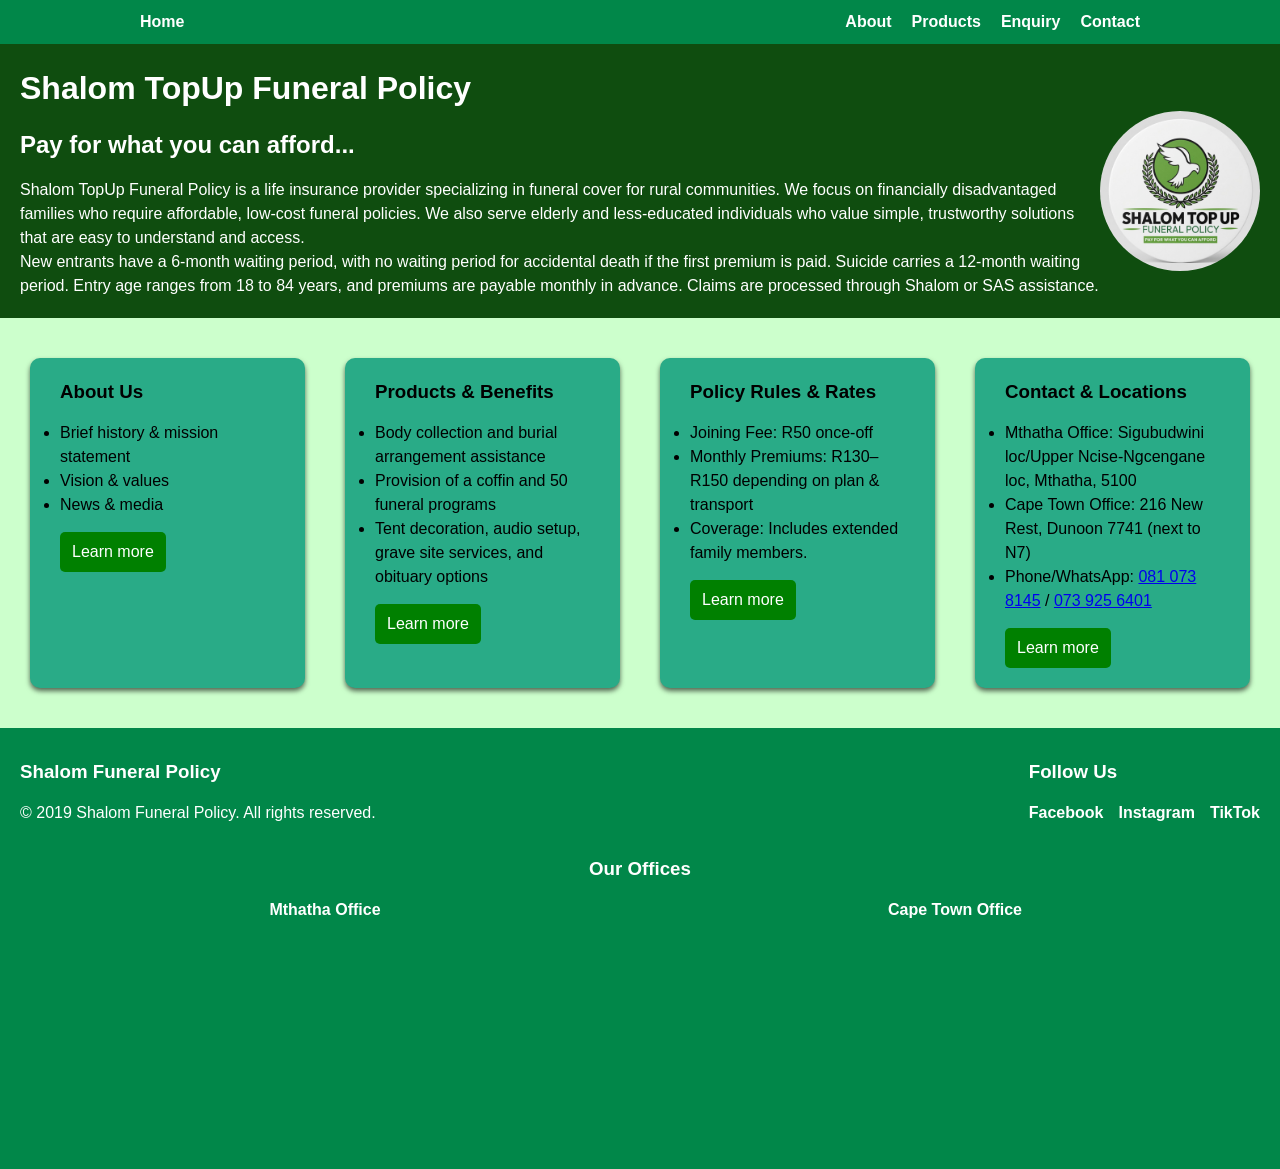
==== src/index.html @ 9d406cb4 ""Created all the necessary html files (index, contact, products, about, & enquiry), the stylesheet, " ====
<!doctype html>
<html lang="en">
  <head>
    <meta charset="UTF-8" />
    <meta name="viewport" content="width=device-width, initial-scale=1.0" />
    <link rel="stylesheet" href="css/style.css" />
    <title>Home | Shalom Funeral Policy</title>
  </head>
  <body>
    <!-- Navbar -->
    <nav class="navbar">
      <div class="container nav-container">
        <ul class="nav-tabs">
          <li><a href="index.html">Home</a></li>
          <li><a href="about.html">About</a></li>
          <li><a href="products.html">Products</a></li>
          <li><a href="enquiry.html">Enquiry</a></li>
          <li><a href="contact.html">Contact</a></li>
        </ul>
      </div>
    </nav>

    <!-- Header -->
    <header class="header">
      <div class="container header-container">
        <div class="header-text">
          <h1>Shalom TopUp Funeral Policy</h1>
          <h2>Pay for what you can afford...</h2>
          <p>
            Shalom TopUp Funeral Policy is a life insurance provider
            specializing in funeral cover for rural communities. We focus on
            financially disadvantaged families who require affordable, low‑cost
            funeral policies. We also serve elderly and less‑educated
            individuals who value simple, trustworthy solutions that are easy to
            understand and access.
          </p>
          <p>
            New entrants have a 6-month waiting period, with no waiting period
            for accidental death if the first premium is paid. Suicide carries a
            12-month waiting period. Entry age ranges from 18 to 84 years, and
            premiums are payable monthly in advance. Claims are processed
            through Shalom or SAS assistance.
          </p>
        </div>
        <img
          src="images/shalom logo img.jpg"
          alt="Shalom funeral policy logo: flying pigeon and olive leaves"
        />
      </div>
    </header>

    <!-- Boxes -->
    <section class="boxes">
      <div class="container box-container">
        <div class="box">
          <h3>About Us</h3>
          <ul>
            <li>Brief history & mission statement</li>
            <li>Vision & values</li>
            <li>News & media</li>
          </ul>
          <a href="about.html" class="button">Learn more</a>
        </div>

        <div class="box">
          <h3>Products & Benefits</h3>
          <ul>
            <li>Body collection and burial arrangement assistance</li>
            <li>Provision of a coffin and 50 funeral programs</li>
            <li>
              Tent decoration, audio setup, grave site services, and obituary
              options
            </li>
          </ul>
          <a href="products.html" class="button">Learn more</a>
        </div>

        <div class="box">
          <h3>Policy Rules & Rates</h3>
          <ul>
            <li>Joining Fee: R50 once-off</li>
            <li>Monthly Premiums: R130–R150 depending on plan & transport</li>
            <li>Coverage: Includes extended family members.</li>
          </ul>
          <a href="enquiry.html" class="button">Learn more</a>
        </div>

        <div class="box">
          <h3>Contact & Locations</h3>
          <ul>
            <li>
              Mthatha Office: Sigubudwini loc/Upper Ncise-Ngcengane loc,
              Mthatha, 5100
            </li>
            <li>Cape Town Office: 216 New Rest, Dunoon 7741 (next to N7)</li>
            <li>
              Phone/WhatsApp: <a href="tel:0810738145">081 073 8145</a> /
              <a href="tel:0739256401">073 925 6401</a>
            </li>
          </ul>
          <a href="contact.html" class="button">Learn more</a>
        </div>
      </div>
    </section>

    <!-- Footer -->
    <footer class="footer">
      <div class="container footer-container">
        <div class="footer-left">
          <h3>Shalom Funeral Policy</h3>
          <p>&copy; 2019 Shalom Funeral Policy. All rights reserved.</p>
        </div>

        <div class="footer-right">
          <h3>Follow Us</h3>
          <ul class="social-links">
            <li><a href="#">Facebook</a></li>
            <li><a href="#">Instagram</a></li>
            <li><a href="#">TikTok</a></li>
          </ul>
        </div>
      </div>

      <!-- Office Locations -->
      <div class="footer-maps">
        <h3>Our Offices</h3>
        <div class="map-container">
          <!-- Mthatha Office -->
          <div class="map-box">
            <h4>Mthatha Office</h4>
            <iframe
              src="https://www.google.com/maps/embed?pb=!1m10!1m8!1m3!1d3269.391829894581!2d28.48902126894337!3d-31.613419936713303!3m2!1i1024!2i768!4f13.1!5e0!3m2!1sen!2sza!4v1790331233607!5m2!1sen!2sza"
              width="200"
              height="200"
              style="border: 0"
              allowfullscreen=""
              loading="lazy"
              referrerpolicy="strict-origin-when-cross-origin"
            ></iframe>
            <iframe
              src="https://www.google.com/maps/embed?pb=!1m14!1m12!1m3!1d6713.548695125029!2d28.65916570067119!3d-31.54777387535346!2m3!1f0!2f0!3f0!3m2!1i1024!2i768!4f13.1!5e0!3m2!1sen!2sza!4v1790330222665!5m2!1sen!2sza"
              width="200"
              height="200"
              style="border: 0"
              allowfullscreen=""
              loading="lazy"
              referrerpolicy="strict-origin-when-cross-origin"
            ></iframe>
          </div>

          <!-- Cape Town Office -->
          <div class="map-box">
            <h4>Cape Town Office</h4>
            <iframe
              src="https://www.google.com/maps/embed?pb=!1m16!1m12!1m3!1d207.17129630194643!2d18.54341540076954!3d-33.81900299637479!2m3!1f0!2f0!3f0!3m2!1i1024!2i768!4f13.1!2m1!1s216%20New%20Rest%2C%20Dunoon%207741%20(next%20to%20N7)!5e0!3m2!1sen!2sza!4v1790330700147!5m2!1sen!2sza"
              width="200"
              height="200"
              style="border: 0"
              allowfullscreen=""
              loading="lazy"
              referrerpolicy="strict-origin-when-cross-origin"
            ></iframe>
          </div>
        </div>
      </div>
    </footer>
  </body>
</html>
---- src/css/style.css ----
/* Reset */
* {
  box-sizing: border-box;
  margin: 0;
  padding: 0;
}

body {
  font-family: 'Segoe UI', Tahoma, Geneva, Verdana, sans-serif;
  line-height: 1.5;
  color: #000;
  background-color: #ccffcc;
  font-size: 1rem;
}

img {
  max-width: 100%;
  border-radius: 50%;
}

h1, h2, h3 {
  margin-bottom: 15px;
}

/* Navbar */
.navbar {
  background-color: #018749;
  padding: 10px 0;
}

.nav-tabs {
  display: flex;
  justify-content: center;
  gap: 20px;
  list-style: none;
}

.navbar a {
  color: #fff;
  text-decoration: none;
  font-weight: bold;
}

.navbar a:hover {
  color: lightgreen;
}

/* Header */
.header {
  background-color: #0f4d0f;
  color: #fff;
  padding: 20px;
}

.header-container {
  display: flex;
  flex-direction: column;
  align-items: center;
  text-align: center;
}

.header img {
  margin-top: 20px;
  width: 8em;
}

/* Boxes */
.box-container {
  display: grid;
  grid-template-columns: 1fr;
  gap: 20px;
  padding: 20px;
}

.box {
  background-color: #29ab87;
  border-radius: 10px;
  box-shadow: 0 3px 5px rgba(0,0,0,0.6);
  padding: 20px;
}

.box ul {
  margin-bottom: 15px;
}

.button {
  display: inline-block;
  background: #008000;
  color: #fff;
  padding: 8px 12px;
  border-radius: 5px;
  text-decoration: none;
}

.button:hover {
  background: #0f4d0f;
}

/* Footer */
.footer {
  background-color: #018749;
  color: #fff;
  padding: 20px;
  text-align: center;
}

.footer a {
  color: #fff;
  text-decoration: none;
}

.footer a:hover {
  color: lightgreen;
}

/* Responsive Breakpoints */
@media (min-width: 577px) {
  .header-container {
    flex-direction: row;
    justify-content: space-between;
    text-align: left;
  }
  .header img {
    width: 10em;
  }
  .box-container {
    grid-template-columns: repeat(2, 1fr);
  }
}

@media (min-width: 993px) {
  .nav-tabs {
    display: flex;
    justify-content: space-between; /* pushes first item left, rest right */
    max-width: 62.5rem;
    margin-inline: auto;
    list-style: none;
    gap: 20px;
  }

  .nav-tabs li:first-child {
    margin-right: auto; /* forces Home to the far left */
  }
  .box-container {
    grid-template-columns: repeat(4, 1fr);
  }
}
.footer {
  background-color: #018749;
  color: white;
  padding: 30px 20px;
}
.footer-container {
  display: flex;
  flex-direction: column;
  align-items: center;
  text-align: center;
  gap: 20px;
}

.social-links {
  list-style: none;
  display: flex;
  gap: 15px;
  padding: 0;
}

.social-links a {
  color: #fff;
  text-decoration: none;
  font-weight: bold;
  transition: color 0.3s ease;
}

.social-links a:hover {
  color: lightgreen;
}

/* Maps Section */
.footer-maps {
  margin-top: 30px;
  text-align: center;
}

.map-container {
  display: grid;
  grid-template-columns: 1fr;
  gap: 20px;
}

.map-box h4 {
  margin-bottom: 10px;
}

@media (min-width: 768px) {
  .footer-container {
    flex-direction: row;
    justify-content: space-between;
    text-align: left;
  }
  .map-container {
    grid-template-columns: repeat(2, 1fr);
  }
}
.box {
  background-color: #29ab87;
  color: black;
  border-radius: 10px;
  margin: 20px 10px;
  box-shadow: 0 3px 5px rgba(0,0,0,0.6);
  padding: 20px 30px;
  transition: transform 0.3s ease, box-shadow 0.3s ease;
}

/* Hover effect */
.box:hover {
  transform: translateY(-5px); /* lifts the box slightly */
  box-shadow: 0 6px 12px rgba(0,0,0,0.6);
  background-color: #33c295; /* slightly brighter green */
}

/* Focus effect (for keyboard navigation) */
.box:focus-within {
  outline: 3px solid #008000; /* green outline */
  transform: translateY(-5px);
  box-shadow: 0 6px 12px rgba(0,0,0,0.6);
}
/* External pages styles */
/* About Page */
.about-header {  
  color: black;
  padding-inline: 40px;
  padding-bottom: 20px;
}
.about-header div{
  display: block;
}
.about-header ul {
  margin-top: 20px;
  list-style: disc;
  padding-left: 20px;
}
.about-footer{
  color: white;
  background-color: #004d00;
  padding: 20px;
}
/* Products Page */
.products-header {
  color: #000;
  padding-inline: 40px;
  padding-bottom: 20px;
}
.products-header div{
  display: block;
}
.products-header ul {
  margin-top: 20px;
  list-style: square;
  padding-left: 20px;
}
.products-footer{
  color: white;
  background-color: #004d00;
  padding: 20px;
}

/* Enquiry Page */
.enquiry-header div{
  margin: 20px;
  display: flex;
  flex-direction: column;
  align-items: center;
}
.enquiry-form {
  display: flex;
  flex-direction: column;
  gap: 15px;
  margin-top: 20px;
}
.enquiry-form input, .enquiry-form textarea {
  padding: 10px;
  border: 1px solid #ccc;
  border-radius: 5px;
}
.enquiry-form button {
  background-color: #008000;
  color: #fff;
  padding: 10px;
  border: none;
  border-radius: 5px;
}
.enquiry-form button:hover {
  background-color: #0f4d0f;
}
/* Contact Page */
.maps {
  display: grid;
  grid-template-columns: 1fr;
  gap: 20px;
  margin: 20px;
}
.map-box h3 {
  margin-bottom: 10px;
}
.contact-header a{
  color: blue;  
}
.contact-header div{
  display: block;
  justify-items: center;
}
@media (min-width: 768px) {
  .maps {
    grid-template-columns: repeat(2, 1fr);
  }
}
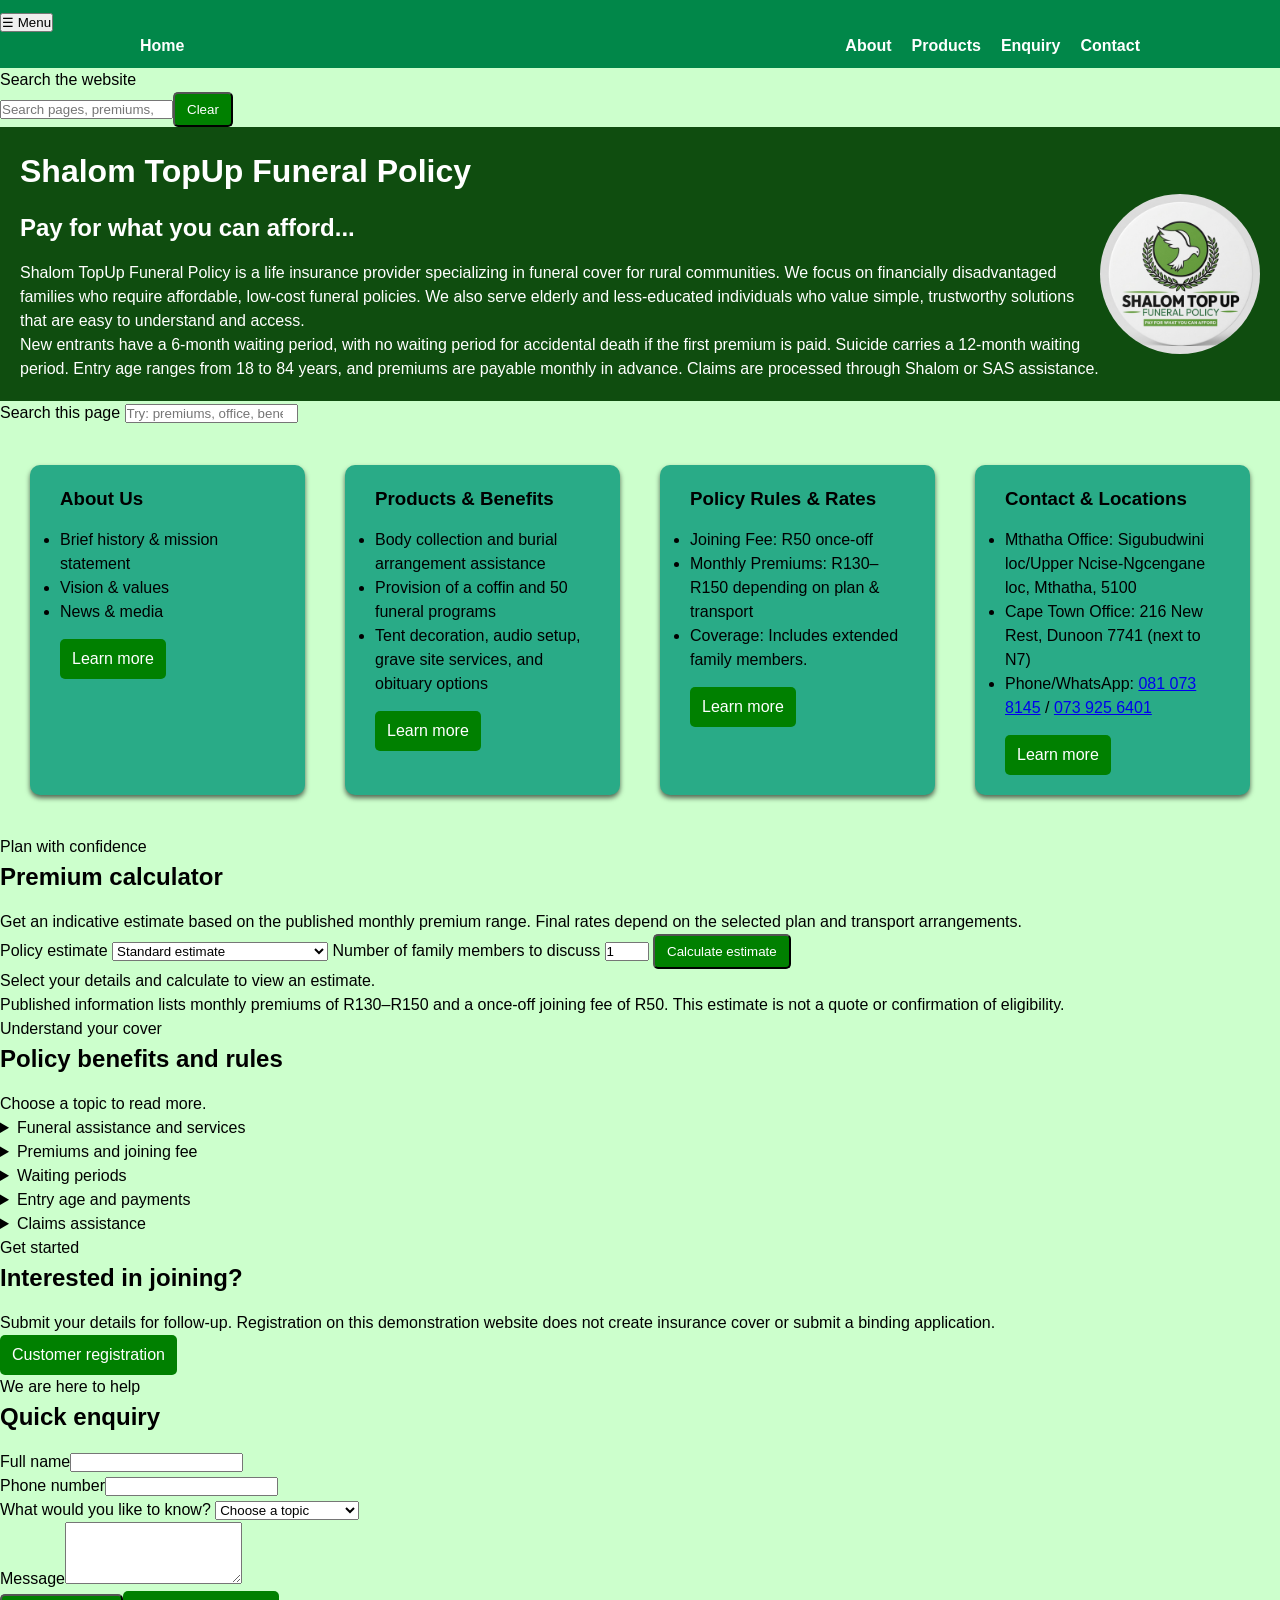
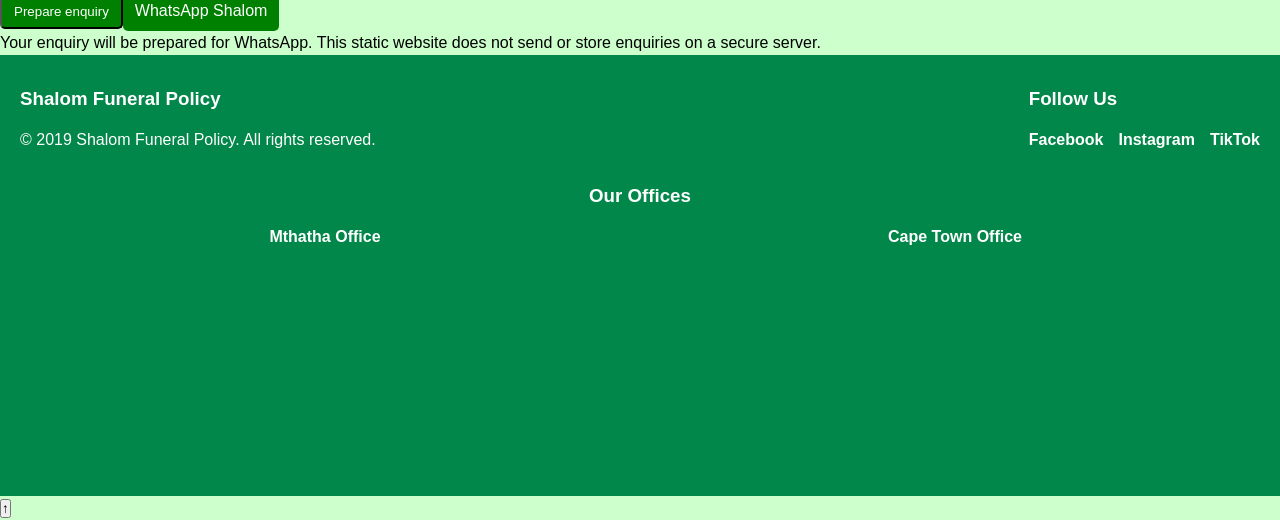
==== commit 9f88ffcb: ""On the existing homepage (index.html) content added premium calculator, interactive benefits, quick" ====
--- a/src/index.html
+++ b/src/index.html
@@ -3,6 +3,10 @@
   <head>
     <meta charset="UTF-8" />
     <meta name="viewport" content="width=device-width, initial-scale=1.0" />
+    <meta
+      name="description"
+      content="Affordable Shalom TopUp Funeral Policy information, benefits, offices and enquiries."
+    />
     <link rel="stylesheet" href="css/style.css" />
     <title>Home | Shalom Funeral Policy</title>
   </head>
@@ -10,7 +14,15 @@
     <!-- Navbar -->
     <nav class="navbar">
       <div class="container nav-container">
-        <ul class="nav-tabs">
+        <button
+          class="menu-toggle"
+          type="button"
+          aria-expanded="false"
+          aria-controls="primary-navigation"
+        >
+          ☰ Menu
+        </button>
+        <ul class="nav-tabs" id="primary-navigation">
           <li><a href="index.html">Home</a></li>
           <li><a href="about.html">About</a></li>
           <li><a href="products.html">Products</a></li>
@@ -20,6 +32,28 @@
       </div>
     </nav>
 
+    <section class="site-search container" aria-label="Search the website">
+      <label for="site-search-input">Search the website</label>
+      <div class="search-row">
+        <input
+          id="site-search-input"
+          type="search"
+          placeholder="Search pages, premiums, benefits..."
+          autocomplete="off"
+        /><button
+          id="site-search-clear"
+          type="button"
+          class="button button-outline"
+        >
+          Clear
+        </button>
+      </div>
+      <div
+        id="site-search-results"
+        class="search-results"
+        aria-live="polite"
+      ></div>
+    </section>
     <!-- Header -->
     <header class="header">
       <div class="container header-container">
@@ -48,6 +82,18 @@
         />
       </div>
     </header>
+
+    <!-- Quick search -->
+    <section class="quick-tools container" aria-label="Quick page search">
+      <label for="page-search">Search this page</label>
+      <input
+        id="page-search"
+        type="search"
+        placeholder="Try: premiums, office, benefits..."
+        autocomplete="off"
+      />
+      <p id="search-status" aria-live="polite"></p>
+    </section>
 
     <!-- Boxes -->
     <section class="boxes">
@@ -103,6 +149,177 @@
       </div>
     </section>
 
+    <!-- Interactive policy tools -->
+    <section class="feature-section container" id="premium-calculator">
+      <div class="section-heading">
+        <p class="eyebrow">Plan with confidence</p>
+        <h2>Premium calculator</h2>
+        <p>
+          Get an indicative estimate based on the published monthly premium
+          range. Final rates depend on the selected plan and transport
+          arrangements.
+        </p>
+      </div>
+      <form id="premium-form" class="feature-card">
+        <label for="plan-choice">Policy estimate</label>
+        <select id="plan-choice" name="plan" required>
+          <option value="standard">Standard estimate</option>
+          <option value="transport">Plan with transport (confirm rate)</option>
+        </select>
+        <label for="members-count">Number of family members to discuss</label>
+        <input
+          id="members-count"
+          name="members"
+          type="number"
+          min="1"
+          max="30"
+          value="1"
+          required
+        />
+        <button type="submit" class="button">Calculate estimate</button>
+        <div id="premium-result" class="result-panel" aria-live="polite">
+          <p>Select your details and calculate to view an estimate.</p>
+        </div>
+        <p class="fine-print">
+          Published information lists monthly premiums of R130–R150 and a
+          once-off joining fee of R50. This estimate is not a quote or
+          confirmation of eligibility.
+        </p>
+      </form>
+    </section>
+
+    <section class="feature-section container" id="benefits">
+      <div class="section-heading">
+        <p class="eyebrow">Understand your cover</p>
+        <h2>Policy benefits and rules</h2>
+        <p>Choose a topic to read more.</p>
+      </div>
+      <div class="benefit-list">
+        <details class="benefit-item">
+          <summary>Funeral assistance and services</summary>
+          <p>
+            Listed services include body collection and burial arrangement
+            assistance, a coffin, 50 funeral programmes, tent decoration, audio
+            setup, grave-site services and obituary options. Confirm the exact
+            benefits available under your chosen plan.
+          </p>
+        </details>
+        <details class="benefit-item">
+          <summary>Premiums and joining fee</summary>
+          <p>
+            The homepage lists a once-off joining fee of R50 and monthly
+            premiums of R130–R150 depending on plan and transport. Contact
+            Shalom to confirm the exact premium before joining.
+          </p>
+        </details>
+        <details class="benefit-item">
+          <summary>Waiting periods</summary>
+          <p>
+            New entrants have a six-month waiting period. Accidental death has
+            no waiting period if the first premium has been paid. Suicide
+            carries a 12-month waiting period.
+          </p>
+        </details>
+        <details class="benefit-item">
+          <summary>Entry age and payments</summary>
+          <p>
+            The listed entry age is 18 to 84 years. Premiums are payable monthly
+            in advance. Ask Shalom for the policy wording and full terms.
+          </p>
+        </details>
+        <details class="benefit-item">
+          <summary>Claims assistance</summary>
+          <p>
+            The current homepage says claims are processed through Shalom or SAS
+            assistance. Contact the office to confirm the current claims process
+            and required documents.
+          </p>
+        </details>
+      </div>
+    </section>
+
+    <section class="feature-section container" id="register-cta">
+      <div class="feature-card feature-cta">
+        <div>
+          <p class="eyebrow">Get started</p>
+          <h2>Interested in joining?</h2>
+          <p>
+            Submit your details for follow-up. Registration on this
+            demonstration website does not create insurance cover or submit a
+            binding application.
+          </p>
+        </div>
+        <a class="button" href="register.html">Customer registration</a>
+      </div>
+    </section>
+
+    <section class="feature-section container" id="quick-enquiry">
+      <div class="section-heading">
+        <p class="eyebrow">We are here to help</p>
+        <h2>Quick enquiry</h2>
+      </div>
+      <form id="quick-enquiry-form" class="feature-card form-grid" novalidate>
+        <div>
+          <label for="quick-name">Full name</label
+          ><input
+            id="quick-name"
+            name="name"
+            autocomplete="name"
+            required
+            minlength="2"
+          />
+        </div>
+        <div>
+          <label for="quick-phone">Phone number</label
+          ><input
+            id="quick-phone"
+            name="phone"
+            type="tel"
+            autocomplete="tel"
+            required
+            pattern="[0-9+() -]{7,20}"
+          />
+        </div>
+        <div class="full-width">
+          <label for="quick-topic">What would you like to know?</label>
+          <select id="quick-topic" name="topic" required>
+            <option value="">Choose a topic</option>
+            <option>Premiums and plans</option>
+            <option>Benefits</option>
+            <option>Waiting periods</option>
+            <option>Claims assistance</option>
+            <option>Office locations</option>
+            <option>Other</option>
+          </select>
+        </div>
+        <div class="full-width">
+          <label for="quick-message">Message</label
+          ><textarea
+            id="quick-message"
+            name="message"
+            rows="4"
+            required
+            minlength="10"
+          ></textarea>
+        </div>
+        <p class="form-message full-width" aria-live="polite"></p>
+        <div class="full-width form-actions">
+          <button class="button" type="submit">Prepare enquiry</button
+          ><a
+            class="button button-outline whatsapp-link"
+            href="https://wa.me/27810738145"
+            target="_blank"
+            rel="noopener"
+            >WhatsApp Shalom</a
+          >
+        </div>
+        <p class="fine-print full-width">
+          Your enquiry will be prepared for WhatsApp. This static website does
+          not send or store enquiries on a secure server.
+        </p>
+      </form>
+    </section>
+
     <!-- Footer -->
     <footer class="footer">
       <div class="container footer-container">
@@ -114,9 +331,21 @@
         <div class="footer-right">
           <h3>Follow Us</h3>
           <ul class="social-links">
-            <li><a href="#">Facebook</a></li>
-            <li><a href="#">Instagram</a></li>
-            <li><a href="#">TikTok</a></li>
+            <li>
+              <a href="#" class="social-placeholder" data-platform="Facebook"
+                >Facebook</a
+              >
+            </li>
+            <li>
+              <a href="#" class="social-placeholder" data-platform="Instagram"
+                >Instagram</a
+              >
+            </li>
+            <li>
+              <a href="#" class="social-placeholder" data-platform="TikTok"
+                >TikTok</a
+              >
+            </li>
           </ul>
         </div>
       </div>
@@ -164,5 +393,22 @@
         </div>
       </div>
     </footer>
+
+    <button
+      id="back-to-top"
+      type="button"
+      aria-label="Back to top"
+      title="Back to top"
+    >
+      ↑
+    </button>
+    <div
+      id="site-notice"
+      class="site-notice"
+      role="status"
+      aria-live="polite"
+    ></div>
+
+    <script src="js/app.js" defer></script>
   </body>
 </html>
